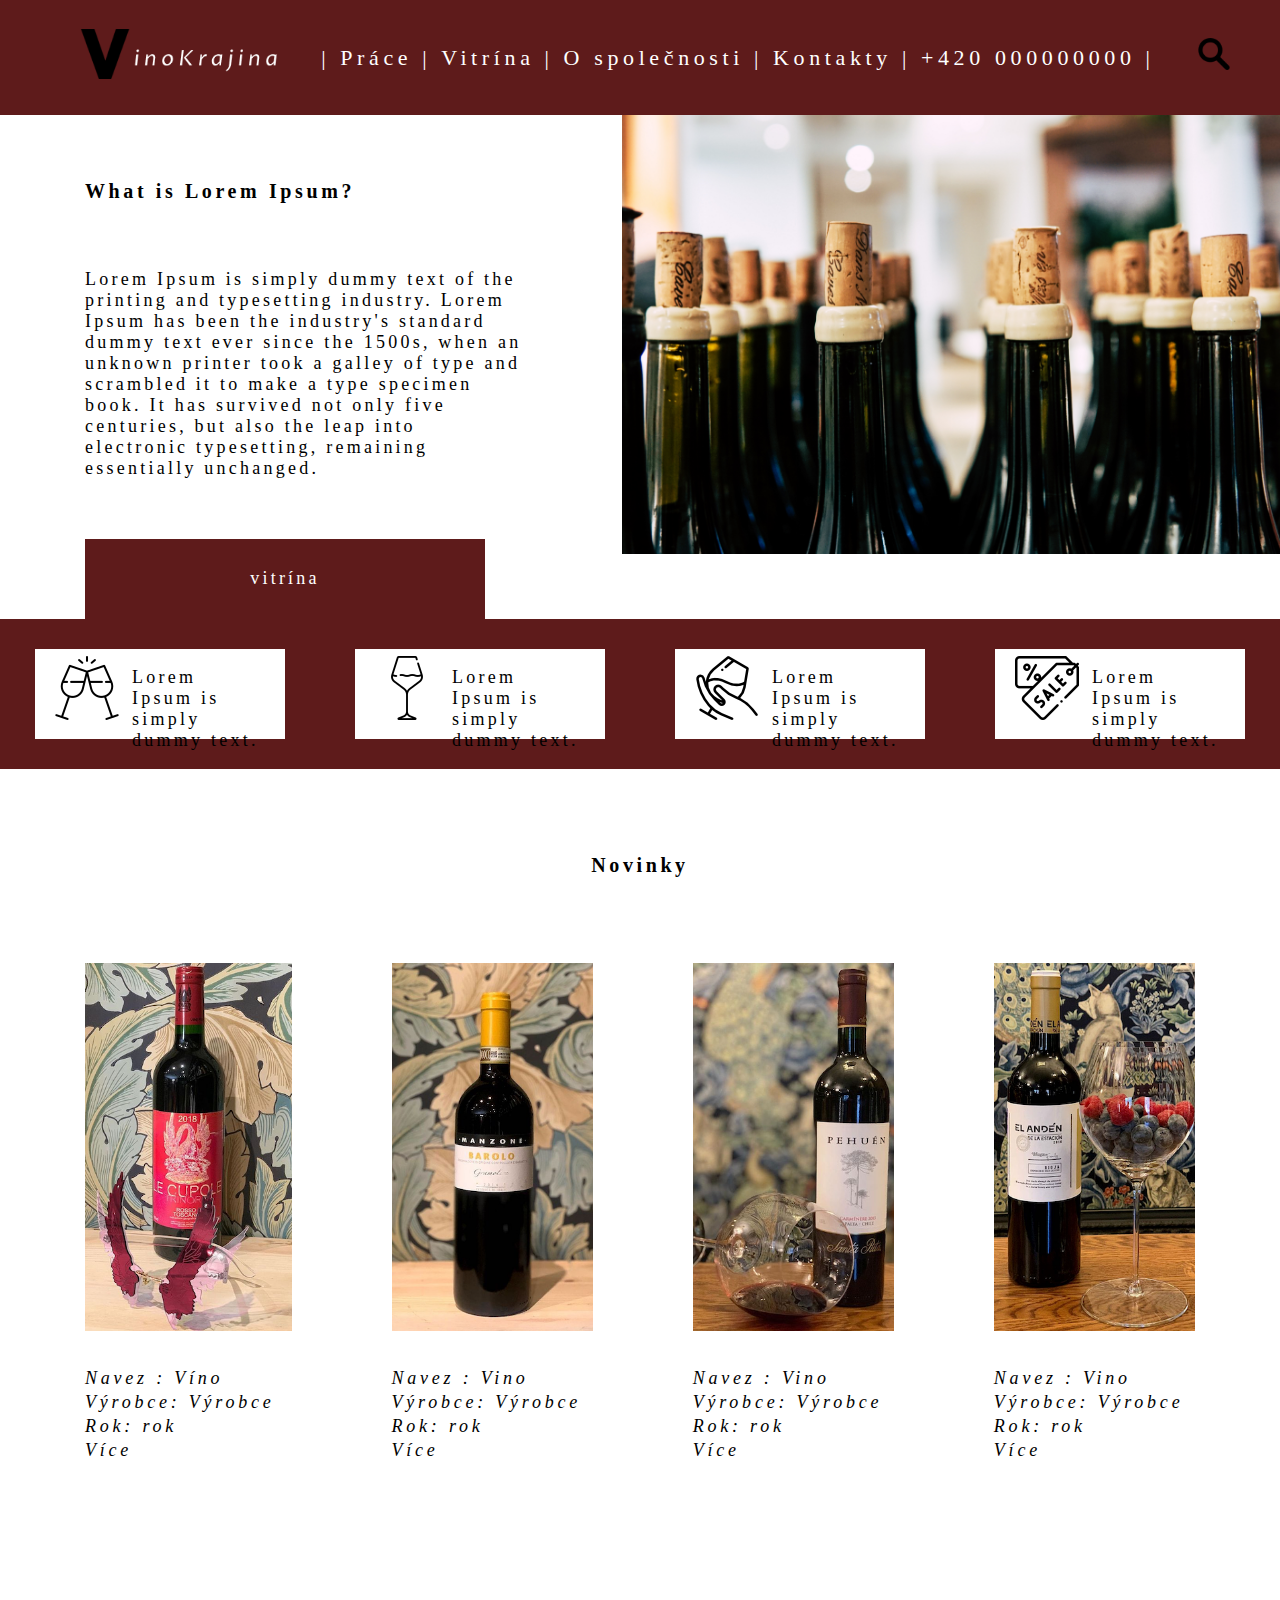
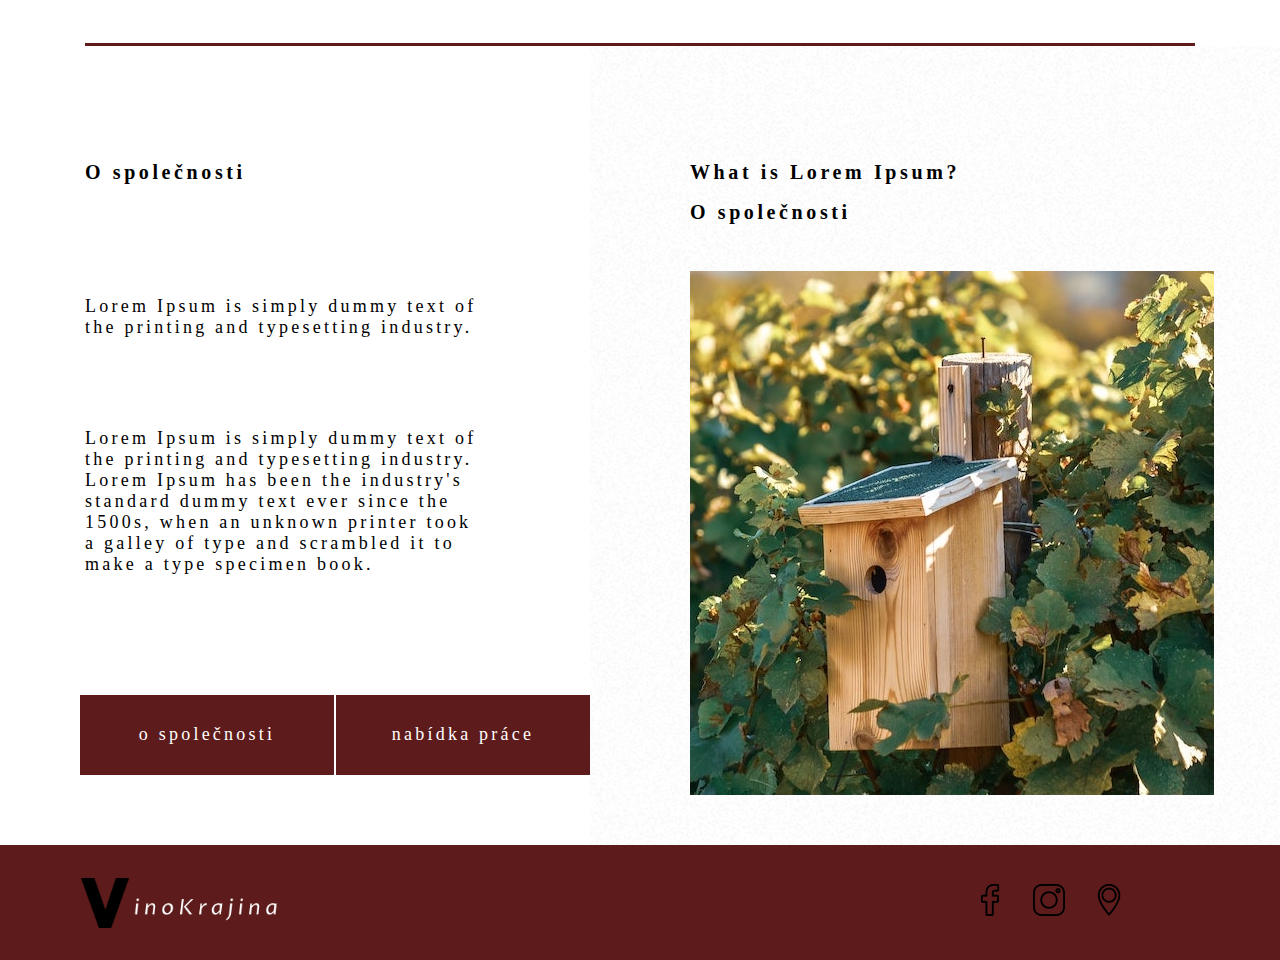
==== home_page/index.html @ 2b9015c0 "Initial commit" ====
<!DOCTYPE html>
<html lang="en">
<head>
	<meta charset="UTF-8">
	<meta name="viewport" content="width=device-width, initial-scale=1.0">
	<link rel="stylesheet" href="../default.css">
	<link rel="stylesheet" href="../startstyle.css">
	<link rel="stylesheet" href="style.css">
	<title>Rozlouzeni</title>
</head>
<body>

	<div class="content">
<div class="header">
				<div class="mobile__logo">
					<a href="index.html"><img src="resource/mobile_logo.png" alt="logo for mobile"></a>
				
			</div>
				<div class="logo">
					<a href="#">
						<img src="resource/logo.png" alt="logo img">
					</a>
				</div>
				
				<div class="menu">
					<div class="menu_box">|</div>
					<div class="menu_box">
						<a href="#">Práce</a>
					</div>
					<div class="menu_box">|</div>
					<div class="menu_box">
						<a href="../shop_page/index.html">Vitrína</a>
					</div>
					<div class="menu_box">|</div>
					<div class="menu_box">
						<a href="#">O společnosti</a>
					</div>
					<div class="menu_box">|</div>
					<div class="menu_box">
						<a href="#">Kontakty</a>
					</div>
					<div class="menu_box">|</div>
					<div class="menu_box">
						<a href="#">+420 000000000</a>
					</div>
					<div class="menu_box">|</div>
				</div>
				
				<div class="search">
					<div class="search__icon">
						<img src="resource/lupa.png" alt="icon">
					</div>
				</div>
				<div class="menu_icon_mobile">
					<img src="resource/menu.png" alt="menu">
				</div>
		</div>
		<div class="mobile__menu">
				<a href="#">Práce</a>
				<a href="../shop_page/index.html">Vitrína</a>
				<a href="#">O společnosti</a>
				<a href="#">Kontakty</a>
				<a href="#">+420 000000000</a>
		</div>


		<div class="body">
			<div class="block-first">
				<div class="text_content">
					<h1>What is Lorem Ipsum?</h1>

					<p>Lorem Ipsum is simply dummy text of the printing and typesetting industry. Lorem Ipsum has been the industry's standard dummy text ever since the 1500s, when an unknown printer took a galley of type and scrambled it to make a type specimen book. It has survived not only five centuries, but also the leap into electronic typesetting, remaining essentially unchanged.</p>

					<div class="button">
						<a href="../shop_page/index.html">vitrína</a>
					</div>
				</div>

				<div class="img_content">
					<img src="resource/img1.jpg" alt="img">
				</div>
			</div>

			<div class="under_block">
				<div class="under_content">

					<div class="box_content">
						<div class="box_img">
							<img src="resource/i4.png" alt="">
						</div>
						<div class="box_text">
							<p>Lorem Ipsum is simply dummy text.</p>
						</div>
					</div>

					<div class="box_content">
						<div class="box_img">
							<img src="resource/i1.png" alt="">
						</div>
						<div class="box_text">
							<p>Lorem Ipsum is simply dummy text.</p>
						</div>
					</div>

					<div class="box_content">
						<div class="box_img">
							<img src="resource/i2.png" alt="">
						</div>
						<div class="box_text">
							<p>Lorem Ipsum is simply dummy text.</p>
						</div>
					</div>

					<div class="box_content">
						<div class="box_img">
							<img src="resource/i3.png" alt="">
						</div>
						<div class="box_text">
							<p>Lorem Ipsum is simply dummy text.</p>
						</div>
					</div>

				</div>
			</div>

			<div class="block-second">
				<div class="block_header">
					<h1>Novinky</h1>
				</div>

				<div class="block_content">
					<div class="wine_box">
						<div class="wbox_img">
							<img src="resource/w1.png" alt="wine img">
						</div>
						<div class="wbox_text">
							<p>Navez : Víno<br>
							Výrobce: Výrobce<br>
					   		Rok: rok<br> 
				       		<a href="#">Více</a> </p>
				       		<p id="text_mobil">
				       			<a href="#">Navez : Vino</a>
				       		</p>
						</div>
					</div>
					<div class="wine_box">
						<div class="wbox_img">
							<img src="resource/w3.png" alt="wine img">
						</div>
						<div class="wbox_text">
							<p>Navez : Vino<br>
							Výrobce: Výrobce<br>
					   		Rok: rok<br> 
				       		<a href="#">Více</a> </p>
				       		<p id="text_mobil">
				       			<a href="#">Navez : Vino</a>
				       		</p>
						</div>
					</div>
					<div class="wine_box">
						<div class="wbox_img">
							<img src="resource/w2.png" alt="wine img">
						</div>
						<div class="wbox_text">
							<p>Navez : Vino<br>
							Výrobce: Výrobce<br>
					   		Rok: rok<br> 
				       		<a href="#">Více</a>
				       		<p id="text_mobil">
				       			<a href="#">Navez : Vino</a>
				       		</p>
				       	</p>
						</div>
					</div>
					<div class="wine_box">
						<div class="wbox_img">
							<img src="resource/w4.png" alt="wine img">
						</div>
						<div class="wbox_text">
							<p>Navez : Vino<br>
							Výrobce: Výrobce<br>
					   		Rok: rok<br> 
					   		<a href="#">Více</a>
					   		<p id="text_mobil">
				       			<a href="#">Navez : Vino</a>
				       		</p>
				       		</p>
						</div>
					</div>
				</div>

				<div class="line">
					<span></span>
				</div>

			</div>

			<div class="mobile_line">
				
			</div>


			<div class="block-third">
				
				<div class="block_r">
					<div class="block_r_content">
						<div class="text_content">
							<h1 class="hed">O společnosti</h1>
							<p id="text_id">
								Lorem Ipsum is simply dummy text of the printing and typesetting industry. 
							</p>
							<p>Lorem Ipsum is simply dummy text of the printing and typesetting industry. Lorem Ipsum has been the industry's standard dummy text ever since the 1500s, when an unknown printer took a galley of type and scrambled it to make a type specimen book.</p>
						</div>
						<div class="links">
							<div class="button_s">
								<a href="#">o společnosti</a>
							</div>
							<div class="button_s">
								<a href="#">nabídka práce</a>
							</div>
						</div>

					</div>
				</div>

				<div class="block_l">
					<div class="block_l_content">
						<div class="header_l">
							<h1>What is Lorem Ipsum?</h1>
							<h1>O společnosti</h1>
						</div>

						<div class="block_l_content_img">
							<img src="resource/img2.jpg" alt="">
						</div>
					</div>
				</div>

			</div>


		<div class="footer">
			<div class="logo">
				<img src="resource/logo.png" alt="logo img">
			</div>

			<div class="icons">
					<img src="resource/facebook.png" alt="facebook">
					<img src="resource/instagram.png" alt="inst">
					<img src="resource/pin.png" alt="mape">
				</div>
		</div>

	</div>

	<script src="../jq/jquery-3.6.0.slim.min.js"></script>

	
</body>
</html>
---- default.css ----
body{
	
	font-family: 'Outfit', sans-serif;
	font-family: 'Proza Libre', sans-serif;
	margin: 0;
}

a{
	text-decoration: none;
	color: white;
}

a:hover {
  color: black;
  transition-delay: 0.2s;
}


.content{
	display: flex;
	flex-direction: column;
}

.header{
	padding-left: 80px;
	/*width: 100vw;*/
	height: 115px;
	display: flex;

	background-color: #5E1B1B;
	font-size: 26px;
	align-items: center;
	
}

.logo{
	display: flex;
	align-items: center;
	/*width: 261px;*/
	height: 60px;
}


.logo img{
	height: 50px;
}

.menu{
	font-family: Proza Libre;
	color: white;
	margin: auto;
	display: flex;
	font-style: normal;
	font-weight: normal;
	font-size: 22px;
	line-height: 34px;
	letter-spacing: 0.21em;

}

.menu_box{
	margin: 0 5px;
}

.search{
	margin: auto 50px auto 0;
	
}

.search img{
	/*width: 43px;*/
	height: 32px;
}

.menu_icon_mobile,
.mobile__menu, 
.mobile__logo{
	display: none;
}

/*footer*/

.footer{
	padding-right: 175px;
	padding-left: 80px;
	flex: 0 0 auto;
	background-color: #5E1B1B;
	height: 115px;
	display: flex;
	align-items: center;
	justify-content: space-between;

}

.icons img{
	height: 32px;
	margin: 0 10px;
}

@media only screen and (max-width: 600px){
	.header__wrapper{
		display: block;
	}
	.header{
		padding: 15px 40px 15px 40px;
		display: flex;
		border-bottom: 2px solid black;
		justify-content: space-between;

	}
	.logo{
		display: none;
	}
	.menu{
		display: none;
	}
	.mobile__menu.active{
		display: flex;
		flex-direction: column;
		align-items: center;
		background-color: #5E1B1B;
		padding-bottom: 15px;
	}
	.mobile__menu a{
		font-family: Proza Libre;
		font-style: normal;
		font-weight: normal;
		font-size: 16px;
		line-height: 22px;
		
		margin-top: 20px;

		letter-spacing: 0.21em;
	}
	.search{
		width: 43px;
		order: 1;
		margin: 0;
	}

	.mobile__logo{
		order: 2;
		display: block;
		max-width: 66px;
		margin: 0;
	}

	.mobile__logo img{
		width: 100%;
	}

	.menu_icon_mobile{
		max-width: 43px;
		display: block;
		order: 3;
		margin: 0;
	}
	.menu_icon_mobile img{
		width: 100%;

	}
	#text-area{
		max-width: 90%;
	}

	table{
		display: none;
	}

	.footer{
		height: 100px;
		padding: 0 40px;
		display: flex;
		justify-content: center;
		align-items: center;
	}
	.icons{
		display: flex;
		justify-content: space-between;
		
		
	}
	.footer.logo{
		display: none;
	}
	.icons img{
		width: 100%;
	}
	#face{
		order: 2;
	}
	#mape{
		order: 1;
	}
	#inst{
		order: 3;
	}

}
---- home_page/style.css ----
h1{
	font-size: 20px;
	line-height: 27px;
	letter-spacing: 0.18em;
}

.body{
	font-family: Proza Libre;
	font-style: normal;
	font-weight: normal;
	font-size: 18px;
	line-height: 21px;
	letter-spacing: 0.18em;
}
#text_mobil{
	display: none;
}
.block-first{
	display: flex;
	justify-content: space-between;
	align-items: flex-start;
	background-color: white;
	height: 100%;
}

.text_content{
	margin: 50px 100px 0px 85px;
	display: flex;
	
	flex-direction: column;
}

.text_content p{
	margin: 50px 0px 30px 0px;
}

.img_content{
	min-width: 50%;
	/*height: 735px;*/
	
}

.img_content img{
	width: 100%;
	display: block;
}

.button{
	background-color: #5E1B1B;
	display: flex;
	align-items: center;
	justify-content: center;
	max-width: 400px;
	height: 80px;
	margin-top: 30px;
}

/*under_block*/

.under_block{
	
	background-color: #5E1B1B;
	width: 100wv;
}

.under_content{
	display: flex;
	justify-content: space-between;
}

.box_content{
	display: flex;
	margin: 30px 35px;
	background-color: white;
	padding: 0px 20px;
	align-items: stretch;
	height: 90px;


}

.box_content img{
	height: 64px;
	padding-top: 7px;
	margin-right: 8px;
	padding-right: 5px;
}

.box_content:last-childe{
	margin: 0 0;
}


/*block-second*/

.block-second{
	padding: 0 85px;
	background-color: white;

}

.block_header{
	display: flex;
	max-width: 100%;
	justify-content: center;
	margin: 70px 0;
}

.block_content{
	display: flex;
	justify-content: space-between;

	max-width: 100vw;
	margin: 0 -50px;
	
}

.wine_box{
	display: flex;
	flex-direction: column;
	height: 680px;
	margin: 0 50px;
}

.wine_box img{
	width: 100%;
}

.wbox_text{
	margin-top: 30px;
}

.wbox_text p{
	
	font-style: italic;
	font-weight: normal;
	line-height: 24px;
	letter-spacing: 0.21em;
	padding: 0;
	margin: 0;
}

.wbox_text a{
	color: black;
	font-style: italic;
	font-weight: normal;
	line-height: 24px;
	letter-spacing: 0.21em;
	padding: 0;
	margin: 0;
}

.wbox_text a:hover{
	color: #5E1B1B;
	text-decoration-color: #5E1B1B;
	text-decoration: underline;
}

.line{
	border-bottom: 3px solid #5E1B1B;

}

.block-third{
	display: flex;
	width: 100%;
	background-color: white;
}

.block_r{
	padding-top: 50px;
	flex: 0 1 50%;
}

.block_r_content p:first-child{
	margin-top: 130px;
	margin-bottom: 80px;
}

.block_r_content p:last-child{
	margin: 0 0 80px 0;
}

.block_l{
	flex: 0 1 50%;
	background: url("resource/texture.png");
	padding-left: 100px;
	padding-top: 100px;
}

.block_l_content_img{
	margin-top: 45px;
	margin-bottom: 45px;
}

.links{
	display: flex;
	background-color: white;
	margin-left: 80px;
	
}

.hed{
	margin-bottom: 60px;
}

.text_content p:last-child{
	margin-top: 60px;
	margin-bottom: 80px;
}

.button_s{
	background-color: #5E1B1B;
	display: flex;
	align-items: center;
	justify-content: center;
	width: 50%;
	height: 80px;
	margin-top: 40px;
}


.button_s:first-child{
	margin-right: 2px;
}
.mobile_line{
	display: none;
}

.footer{
	padding-right: 145px;
}

@media only screen and (max-width: 600px){
	h1{
		font-weight: normal;
	}
	.body{
		font-family: Proza Libre;
		font-style: normal;
		font-weight: normal;
		font-size: 15px;
		line-height: 22px;
		letter-spacing: 0.18em;

		color: #000000;
	}
	.block-first{
		display: flex;
		flex-direction: column;
	}
	.img_content{
		order: 1;
	}
	.text_content{
		order: 2;
		margin: 0;
		padding: 45px;
	}
	.text_content p {
		margin: 0;
	}
	.under_block{
		background-color: white;
	}
	.under_content{
		display: block;
		margin: 0;
		padding: 0 0px;

	}
	.box_content{
		margin: 0;
		padding: 0 25px;
		border-top: 2px solid #5E1B1B;

	}
	.box_content:last-child{
		border-bottom: 2px solid #5E1B1B;
	}
	.block-second{
		padding: 0 85px;
	}
	.block_header{
		margin: 20px 0px;
	}
	.block_content{
		margin-bottom: 20px;
		flex-direction: column;
		align-items: center;
	}
	.wine_box{
		margin: 0;
		height: auto;

	}
	.wine_box:first-child,
	.wine_box:nth-child(2),
	.header_l h1:first-child{
		display: none;
	}
	.wbox_img{
		max-width: 235px;
	}
	.wbox_img img{
		display: block;
	}
	.wbox_text{
		margin: 5px auto 20px auto;
	}
	.wbox_text p{
		display: none;
	}
	#text_mobil{
		display: block;
		margin: auto;
	}

	.block-third{
		display: flex;
		flex-direction: column;
		align-items: center;
	}
	.block_r{
		order: 2;
		padding: 0;
	
	}

	.block_r_content p:{
		margin: 0;
	}
	.block_r_content p:last-child {
    	margin: 0;
	}

	.header_l{
		display: flex;
		justify-content: center;
		margin: 0px 0px 20px;
	}

	.block_l{
		order: 1;
		background-image: none;
		background-color: white;
		margin: 0;
		padding: 0;
		width: 100%;
	}

	.block_l_content_img{
		margin: 0;
	}

	.links{
		background-color: white;
		display: flex;
		flex-direction: column;
		margin: 0;
		align-items: center;
		padding: 0 40px;
	}
	.button_s,
	.button_s:first-child{
		margin: 0;
		margin-bottom: 2px;
		width: 100%;
	}

	.block_l_content_img{
		max-width: 240px;
		margin: auto;

	}
	.block_l_content_img img{
		width: 100%;

	}

	.hed,
	.line{
		display: none;
	}
	#text_id{
		margin-bottom: 30px;
	}

	.mobile_line{
		border-bottom: 2px solid #5E1B1B;

	}

	.footer{
		padding: 0px;
	}
	.footer img{
		max-width: 24px;
		max-height: 24px;
	}

}
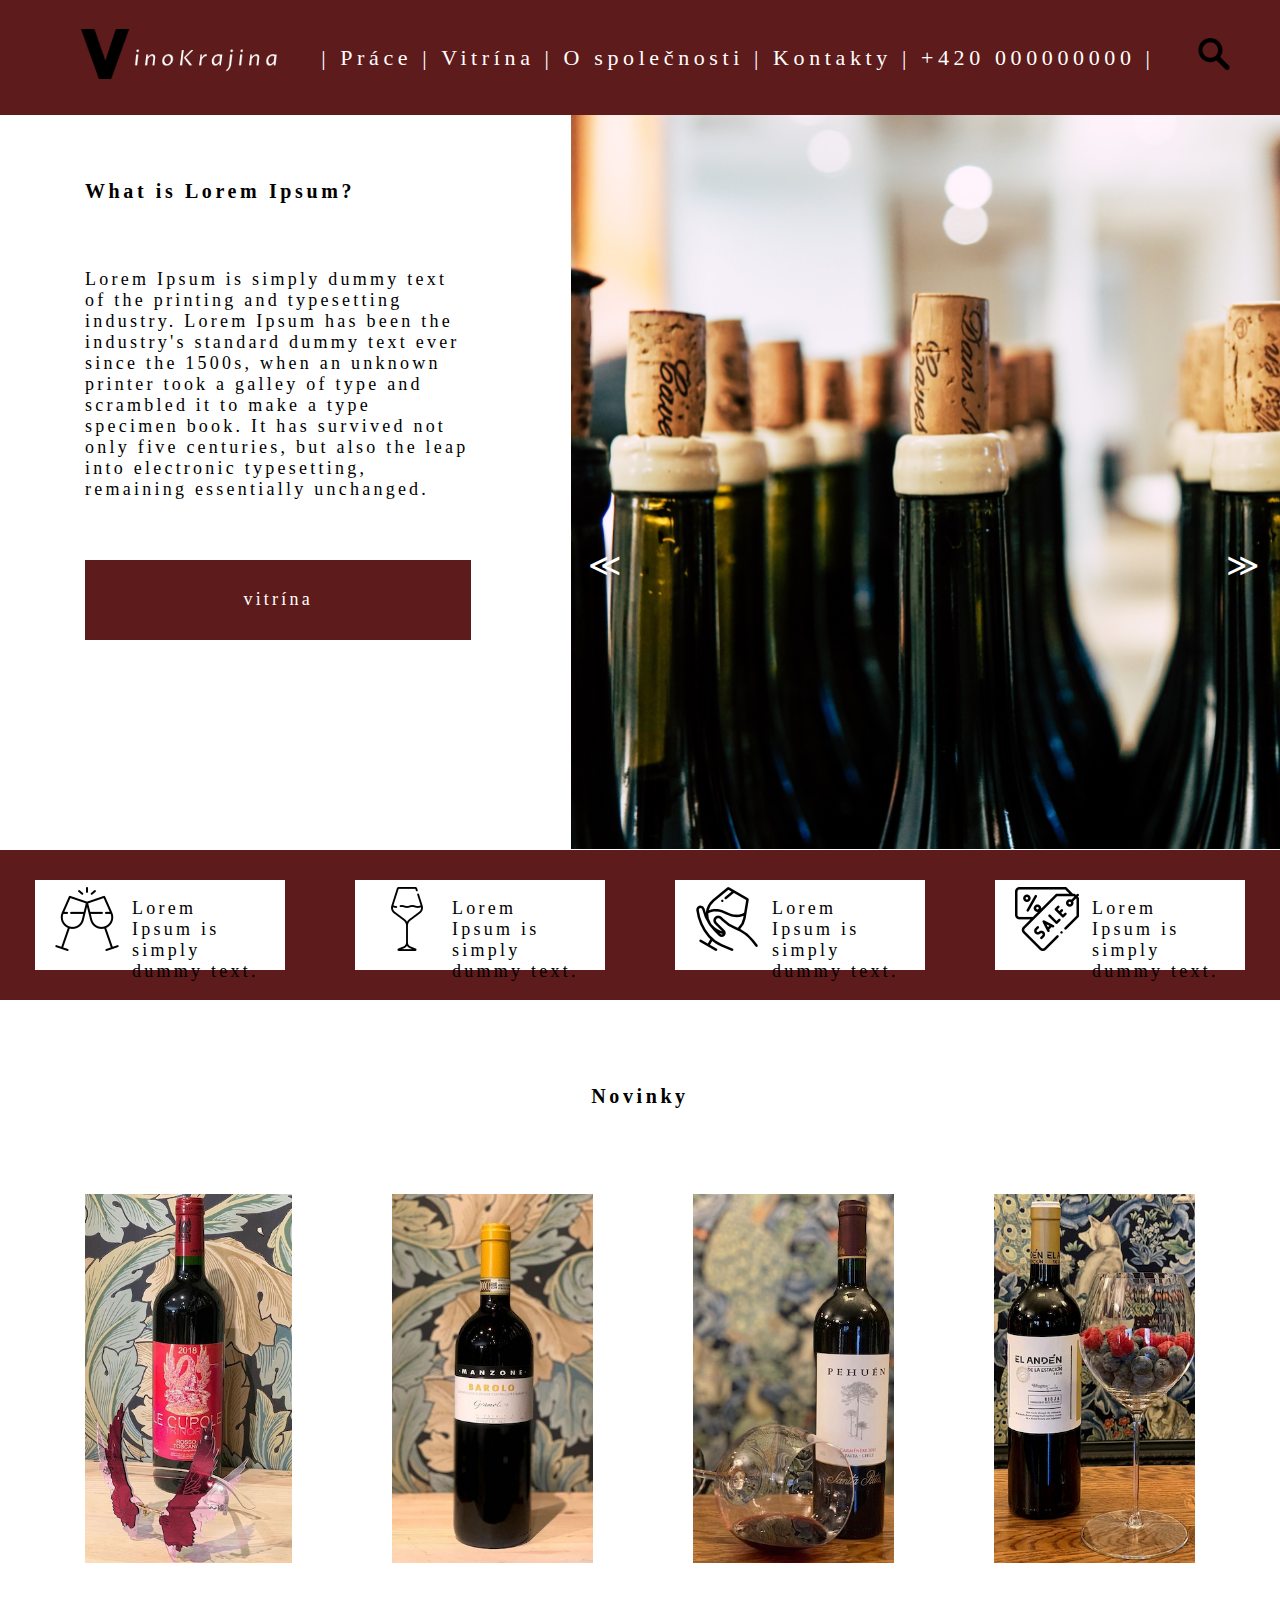
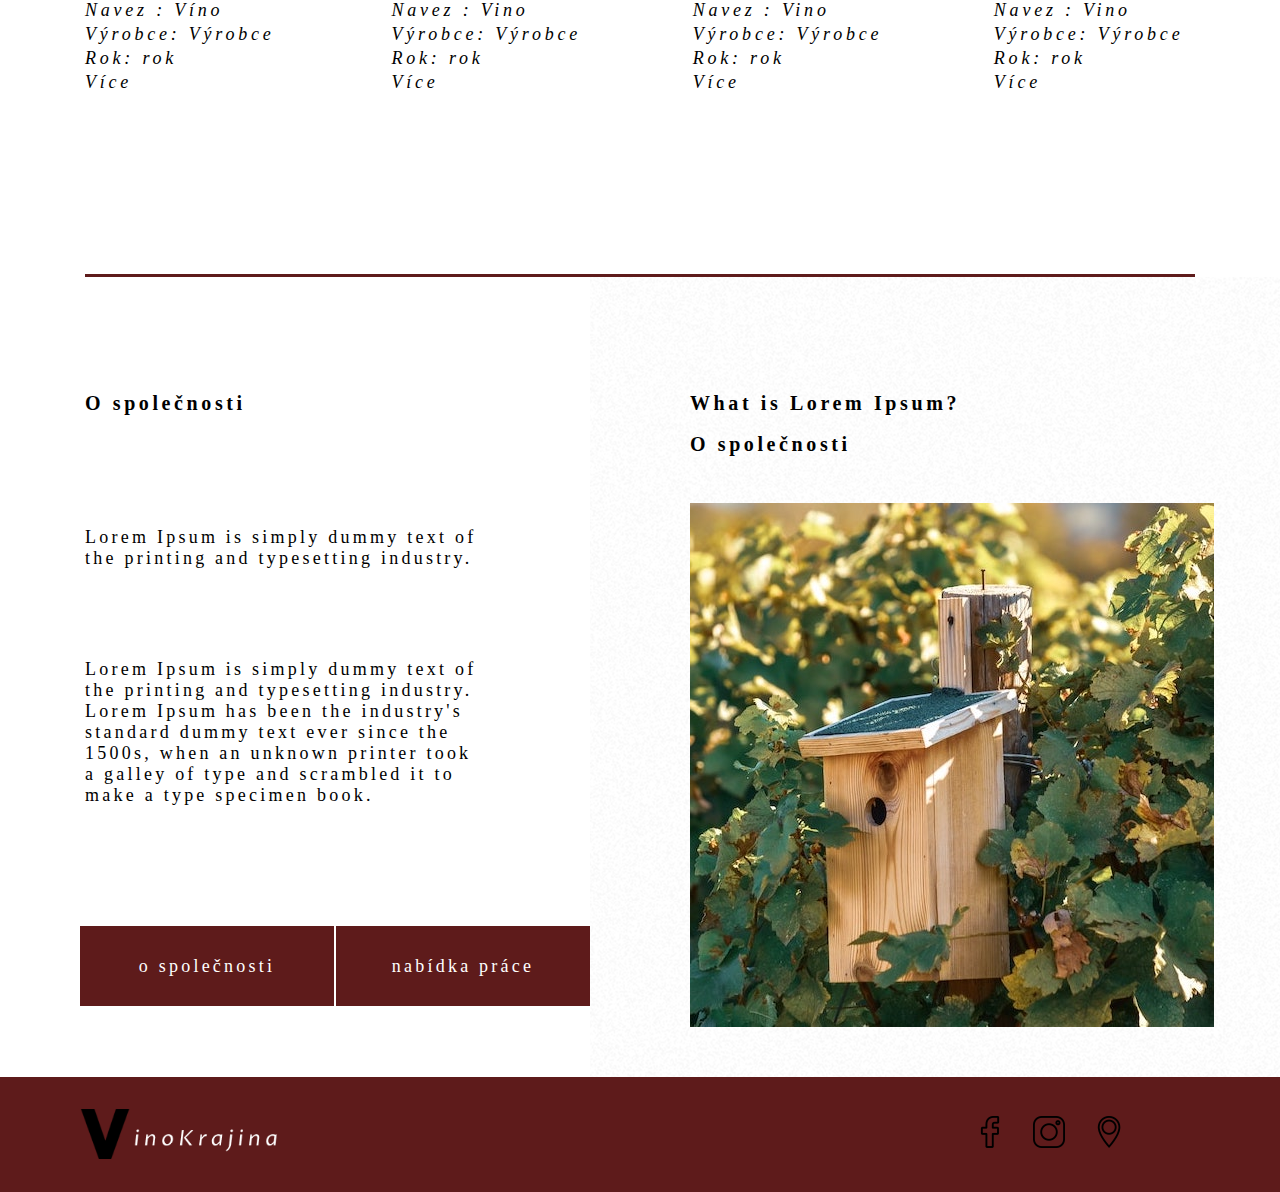
==== commit 3212f583: "add image slider to home page" ====
--- a/home_page/index.html
+++ b/home_page/index.html
@@ -76,11 +76,30 @@
 					</div>
 				</div>
 
-				<div class="img_content">
-					<img src="resource/img1.jpg" alt="img">
-				</div>
-			</div>
-
+<!-- 				image slider start -->
+				<div id="slider">
+					<ul id="slideWrap">
+						<li>
+							<img src="resource/preview_img1.png" alt="img">
+						</li>
+						<li>
+							<img src="resource/preview_img2.png" alt="img">
+						</li>
+						<li>
+							<img src="resource/preview_img3.png" alt="img">
+						</li>
+						<li>
+							<img src="resource/preview_img4.png" alt="img">
+						</li>
+						<li>
+							<img src="resource/preview_img5.png" alt="img">
+						</li>
+					</ul>
+					<a id="prev" href="#">&#8810;</a>
+    				<a id="next" href="#">&#8811;</a>
+				</div>
+			</div>
+<!-- 					image slider content end -->
 			<div class="under_block">
 				<div class="under_content">
 
--- a/home_page/style.css
+++ b/home_page/style.css
@@ -26,7 +26,7 @@
 .text_content{
 	margin: 50px 100px 0px 85px;
 	display: flex;
-	
+	flex: 0 1 600px;
 	flex-direction: column;
 }
 
@@ -34,16 +34,65 @@
 	margin: 50px 0px 30px 0px;
 }
 
-.img_content{
-	min-width: 50%;
-	/*height: 735px;*/
-	
-}
-
-.img_content img{
-	width: 100%;
-	display: block;
-}
+/* 	-----------	image slider ----------- */
+#slider{
+	position: relative;
+	width: 1100px;
+	height: 735px;
+	overflow: hidden;
+}
+
+#slider ul {
+  position: relative;
+  list-style: none;
+  height: 100%;
+  width: 10000%;
+  padding: 0;
+  margin: 0;
+  transition: all 750ms ease;
+  left: 20;
+}
+
+#slider ul li {
+  position: relative;
+  height: 100%;
+  float: left;
+}
+
+#slider ul li img{
+  max-width: 1100px;
+  max-height: 735px;
+}
+
+#slider #prev, #slider #next {
+  position: absolute;
+  top: 450px;
+  right: 0;
+  width: 50px;
+  line-height: 50px;
+  border-radius: 50%;
+  font-size: 2rem;
+  text-shadow: 0 0 20px rgba(0, 0, 0, 0.6);
+  text-align: center;
+  color: white;
+  text-decoration: none;
+  transform: translateY(-50%);
+  transition: all 150ms ease;
+}
+
+#slider #prev:hover, #slider #next:hover {
+  background-color: rgba(0, 0, 0, 0.5);
+  text-shadow: 0;
+}
+#slider #prev {
+  left: 10px;
+}
+#slider #next {
+  right: 10px;
+}
+
+/* 	-----------	image slider ----------- */
+
 
 .button{
 	background-color: #5E1B1B;
